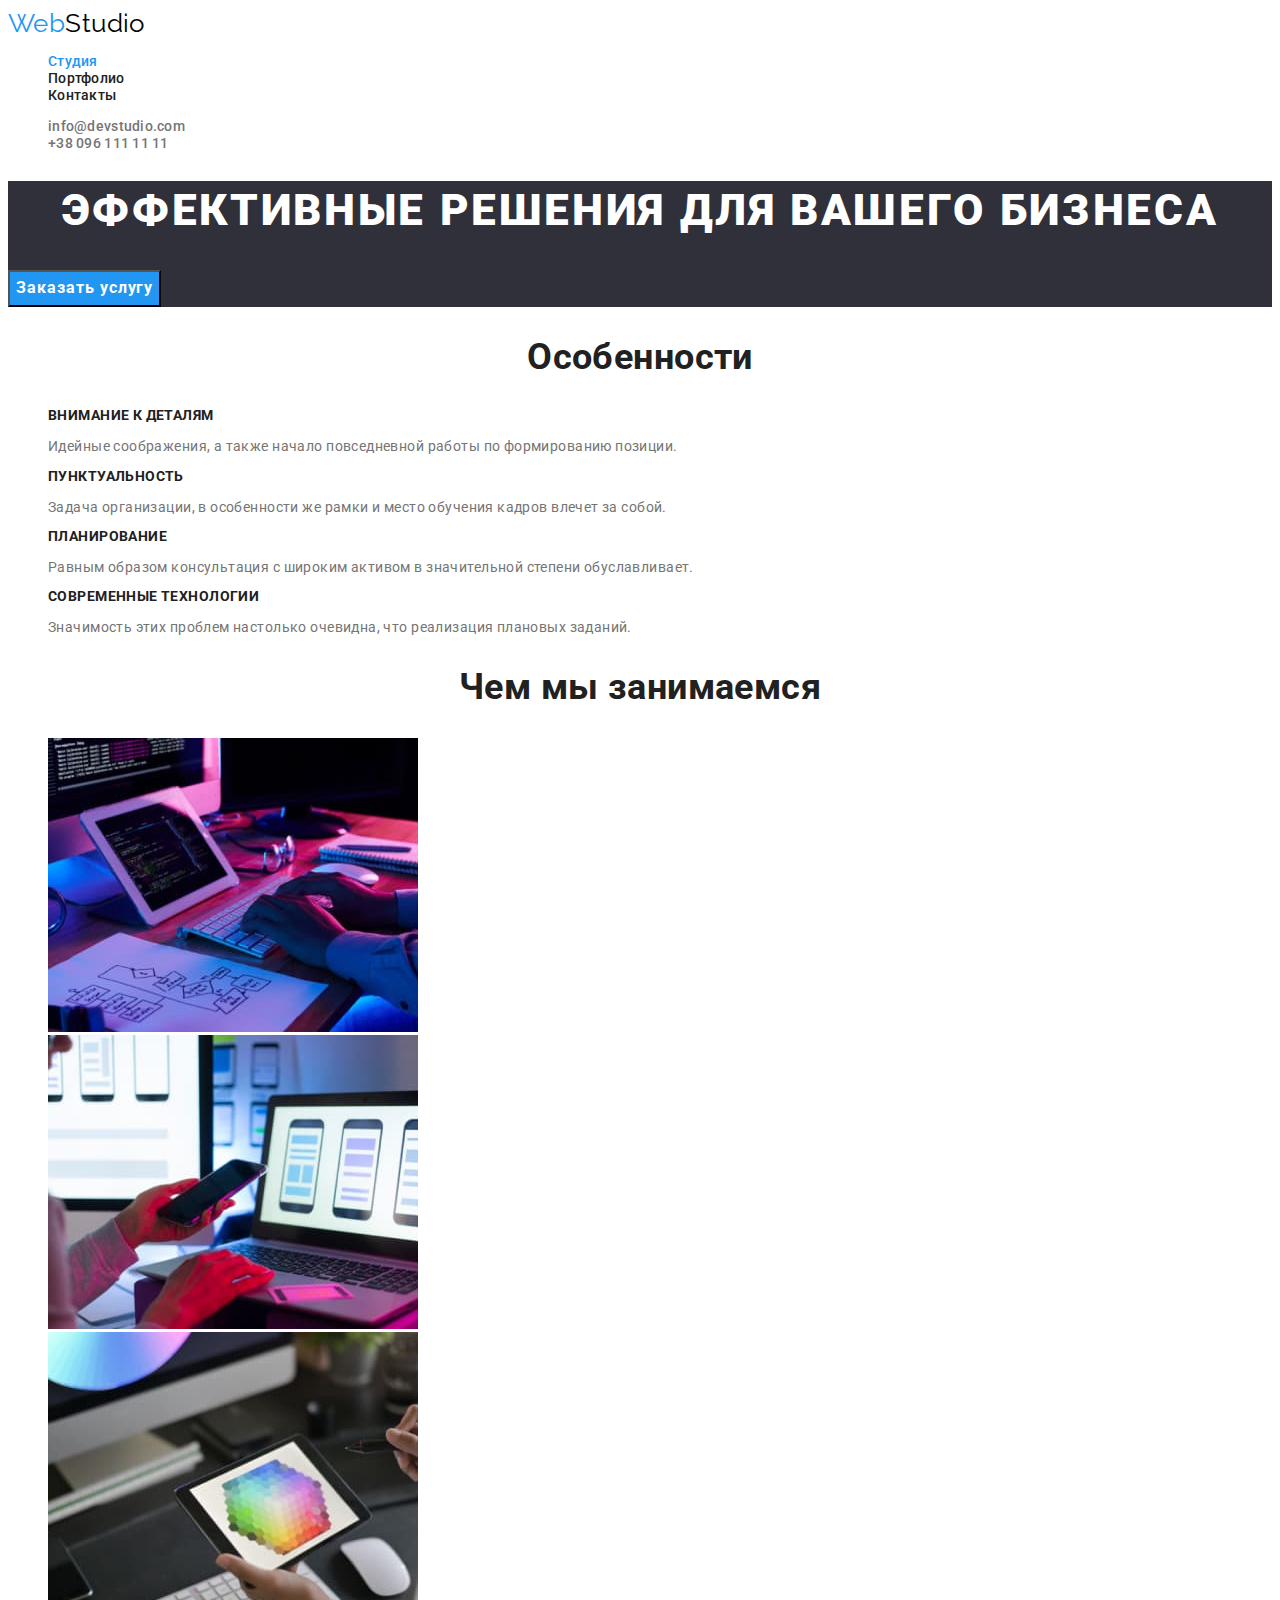
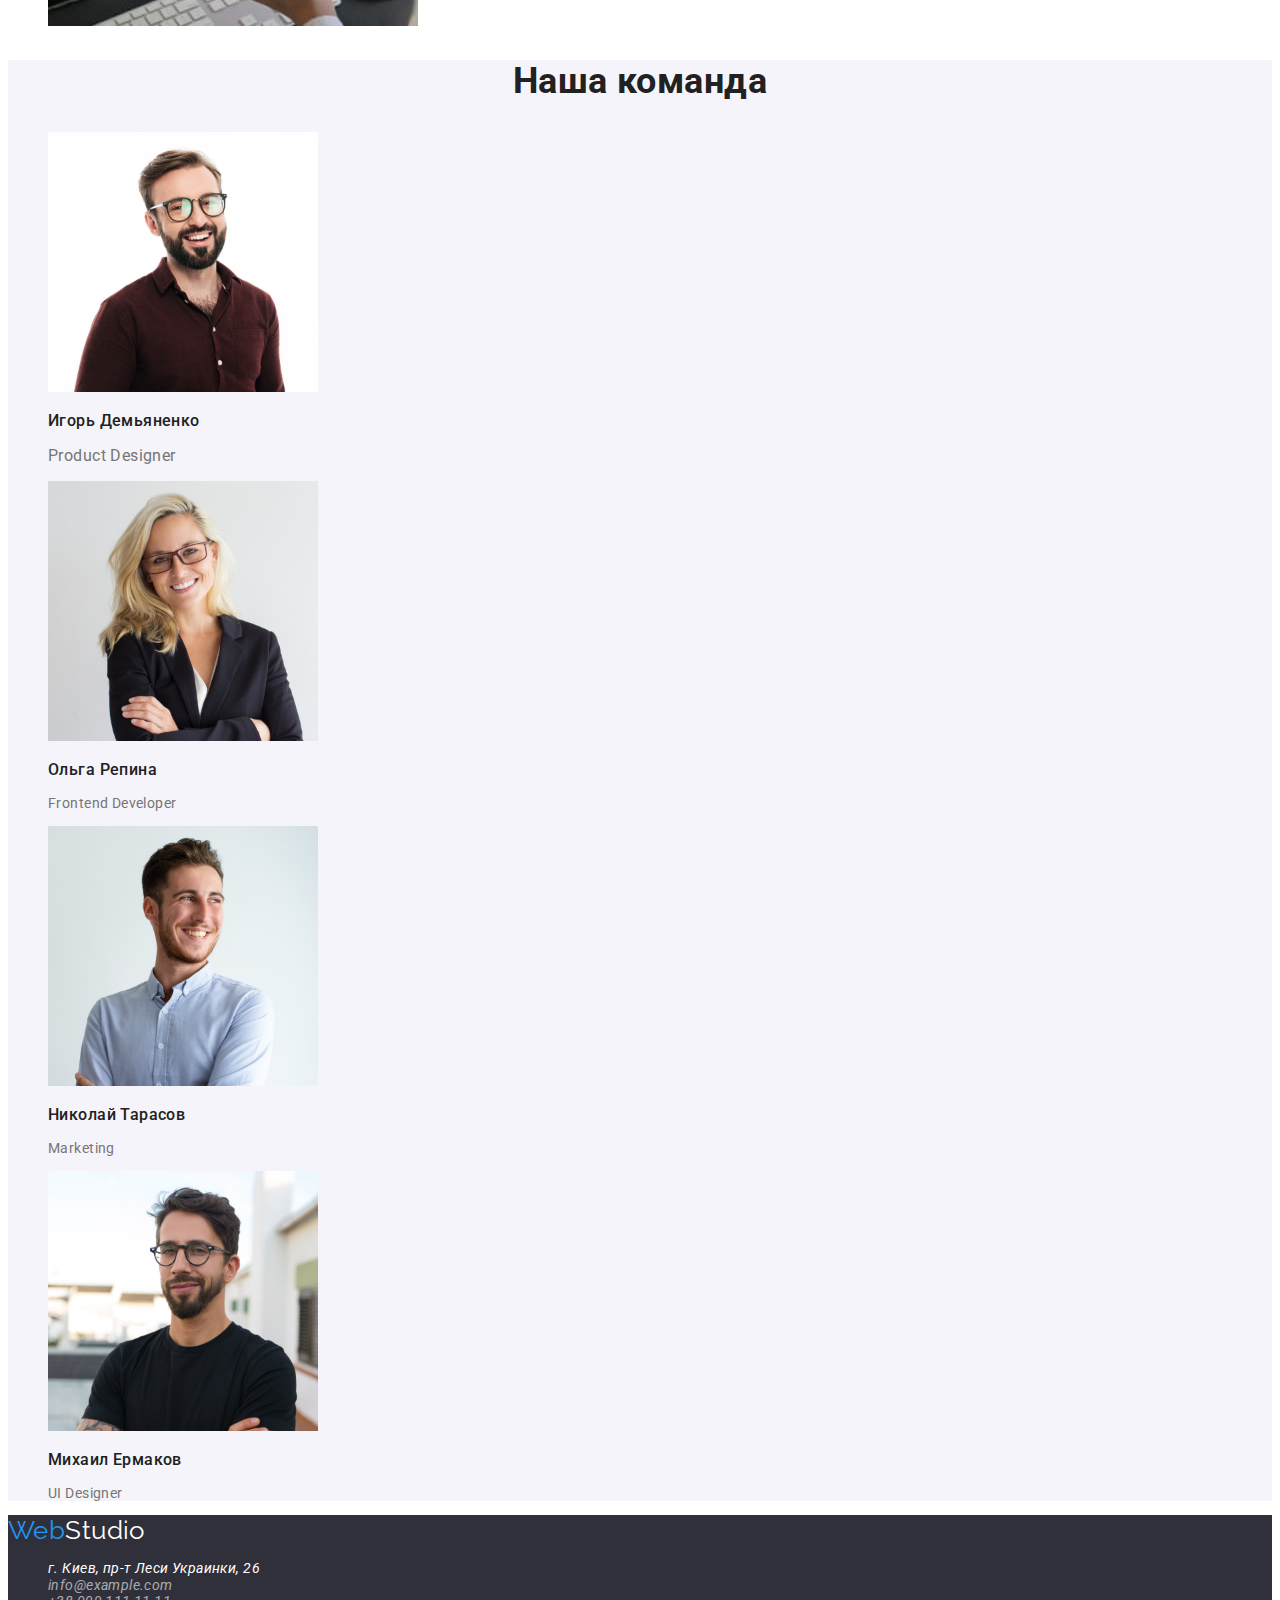
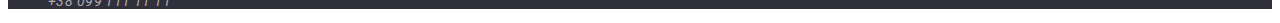
==== index.html @ 64256b89 "Скопіював файли попередньої роботи" ====
<!DOCTYPE html>
<html lang="ru">

<head>
    <meta charset="UTF-8">
    <meta http-equiv="X-UA-Compatible" content="IE=edge">
    <meta name="viewport" content="width=device-width, initial-scale=1.0">
    <title>Студія</title>
    <link rel="stylesheet" href="./css/styles.css">
    <link rel="preconnect" href="https://fonts.googleapis.com">
    <link rel="preconnect" href="https://fonts.gstatic.com" crossorigin>
    <link href="https://fonts.googleapis.com/css2?family=Raleway:wght@700&family=Roboto:wght@400;500;700;900&display=swap"
        rel="stylesheet">
</head>

<body>
    <!-- Шапка сайта -->
    <header>
        <nav>
            <a  href="./index.html" class="line">
                <span class="logo-blue logo">Web</span><span class="logo-black logo">Studio</span>
            </a>

            <ul class="site-nav list ">
                <li><a href="./index.html" class="current line">Студия</a></li>
                <li><a href="./portfolio.html" class="line">Портфолио</a></li>
                <li><a href="" class="line">Контакты</a></li>
            </ul>
        </nav>

        <ul class="site-adrress list ">
            <li><a href="mailto:info@devstudio.com" class="line">info@devstudio.com</a></li>
            <li><a href="tel:+380961111111" class="line">+38 096 111 11 11</a></li>
        </ul>

    </header>

    <!-- Уникальный контент сайта -->
    <main>
        <!-- Герой -->
        <section class="hero">
            <h1 class="hero-title">Эффективные решения для вашего бизнеса</h1>
            <button class="button" type="button">Заказать услугу</button>
        </section>

        <!-- Особенности -->
        <section class="section">
            <h2 class="section-title">Особенности</h2>
            <ul class="feature-list list">
                <li>
                    <h3 class="title">Внимание к деталям</h3>
                    <p>Идейные соображения, а также начало повседневной работы по формированию позиции.</p>
                </li>
                <li>
                    <h3 class="title">Пунктуальность</h3>
                    <p>Задача организации, в особенности же рамки и место обучения кадров влечет за собой.</p>
                </li>
                <li>
                    <h3 class="title">Планирование</h3>
                    <p>Равным образом консультация с широким активом в значительной степени обуславливает.</p>
                </li>
                <li>
                    <h3 class="title">Современные технологии</h3>
                    <p>Значимость этих проблем настолько очевидна, что реализация плановых заданий.</p>
                </li>
            </ul>
        </section>

        <!-- Чем мы занимаемся -->
        <section class="section">
            <h2 class="section-title">Чем мы занимаемся</h2>
            <ul class="list">
                <li><img src="./images/img0.1.jpg" alt="Кодируем" width="370"></li>
                <li><img src="./images/img0.2.jpg" alt="Координирует" width="370"></li>
                <li><img src="./images/img0.3.jpg" alt="Разрабатываем дизайн" width="370"></li>
            </ul>
        </section>

        <!-- Наша команда -->
        <section class="section team">
            <h2 class="section-title">Наша команда</h2>
            <ul class="team-list list">
                <li>
                    <img src="./images/img1.jpg" alt="Фото члена команды" width="270">
                    <h3 class="title">Игорь Демьяненко</h3>
                    <p class="text">Product Designer</p>
                </li>
                <li>
                    <img src="./images/img2.jpg" alt="Фото члена команды" width="270">
                    <h3 class="title">Ольга Репина</h3>
                    <p>Frontend Developer</p>
                </li>
                <li>
                    <img src="./images/img3.jpg" alt="Фото члена команды" width="270">
                    <h3 class="title">Николай Тарасов</h3>
                    <p>Marketing</p>
                </li>
                <li>
                    <img src="./images/img4.jpg" alt="Фото члена команды" width="270">
                    <h3 class="title">Михаил Ермаков</h3>
                    <p>UI Designer</p>
                </li>
            </ul>
        </section>
    </main>

    <!-- Подвал сайта -->
    <footer class="footer">
        <a href="./index.html" class="line">
            <span class="logo-blue logo">Web</span><span class="logo-white logo">Studio</span>
        </a>

        <address>
            <ul class="list">
                <li class="live-address"><a class="line" href="">г. Киев, пр-т Леси Украинки, 26</a></li>
                <li class="contacts"><a class="line" href="mailto:info@example.com">info@example.com</a></li>
                <li class="contacts"><a class="line" href="tel:+380991111111">+38 099 111 11 11</a></li>
            </ul>
        </address>
    </footer>
</body>

</html>
---- css/styles.css ----
:root {
    --primary-text-color: #757575;
    --title-text-color: #212121;
    --accent-color:#2196F3;
    --primary-white-color: #ffffff;
    --secondary-background-color: #2F303A;
}

body {
    font-family: 'Roboto', sans-serif;
    letter-spacing: 0.03em;
    font-size: 14px;
    line-height: 1.17;
    background-color: var(--primary-white-color);
    color: var(--primary-text-color);
}

.line {
    text-decoration: none;
}

.list {
    list-style: none;
}



/* ----------LOGO---------- */

.logo {
    font-family: 'Raleway', sans-serif ;
    font-size: 26px;
    line-height: 1.19;
}

.logo-blue {
    color: #2196F3 ;
} 

.logo-black{
    color: #000000;
}

.logo-white {
    color: #ffffff;
}

/* ----------HEADER---------- */

.site-nav a {
    color: var(--title-text-color);
    font-weight: 500;
    font-size: 14px;
    line-height: 1.14;
    letter-spacing: 0.02em;
}

.site-adrress a {
    color: var(--primary-text-color);
    font-weight: 500;
    font-size: 14px;
    line-height: 1.14;
    letter-spacing: 0.02em;
}

.site-nav a:hover,
.site-nav a:focus,
.site-adrress a:hover,
.site-adrress a:focus {
    color: var(--accent-color);
}

.site-nav a.current {
    color: var(--accent-color);
}

/* ---------- СТИЛІ ДЛЯ INDEX.HTML---------- */

/* ----------HERO---------- */

.hero {
    background-color: var(--secondary-background-color);
}

.hero-title {
    color: var(--primary-white-color);
    font-weight: 900;
    font-size: 44px;
    line-height: 1.36;
    text-align: center;
    letter-spacing: 0.06em;
    text-transform: uppercase;
}

.button {
    color: var(--primary-white-color);
    background-color: var(--accent-color);
    font-family: 'Roboto';
    font-weight: 700;
    font-size: 16px;
    line-height: 1.88;
    letter-spacing: 0.06em;
    cursor: pointer;
}

.button:hover,
.button:focus {
    color: var(--accent-color);
    background-color: var(--primary-white-color);
}

/* ----------SECTION---------- */

.section-title {
    color: var(--title-text-color);
    font-weight: 700;
    font-size: 36px;
    text-align: center;
}

/* ----------FEATURE---------- */

.feature-list .title {
    color: var(--title-text-color);
    font-size: 14px;
    line-height: 1.14;
    text-transform: uppercase;
}



/* ----------TEAM---------- */

.team {
    background-color: #F5F4FA;
}
.team-list .title {
    color: var(--title-text-color);
    font-weight: 500;
    font-size: 16px;
    line-height: 1.19;
}

.team-list .text {
    font-weight: 400;
    font-size: 16px;
    line-height: 1.19;
}

/* ----------FOOTER---------- */

.footer {
    background-color: var(--secondary-background-color);
}

.live-address a {
    color: var(--primary-white-color);
}

.contacts a {
    color: rgba(255, 255, 255, 0.6);
}

.live-address a:hover,
.live-address a:focus,
.contacts a:hover,
.contacts a:focus {
    color: var(--accent-color);
}

/* ---------- СТИЛІ ДЛЯ PORTFOLIO.HTML---------- */

.buttons {
    background-color: #F5F4FA;
    color: var(--title-text-color);
    font-family: 'Roboto';
    font-weight: 500;
    font-size: 16px;
    line-height: 1.62;
    cursor: pointer;
}

.buttons:hover,
.buttons:focus {
    background-color: var(--accent-color);
    color: var(--primary-white-color);
}

.our-works-titles {
    color: var(--title-text-color);
    font-size: 18px;
    line-height: 2;
    letter-spacing: 0.06em;
}

.paragraph {
    color: var(--primary-text-color);
    font-weight: 400;
    font-size: 16px;
    line-height: 1.88;
}
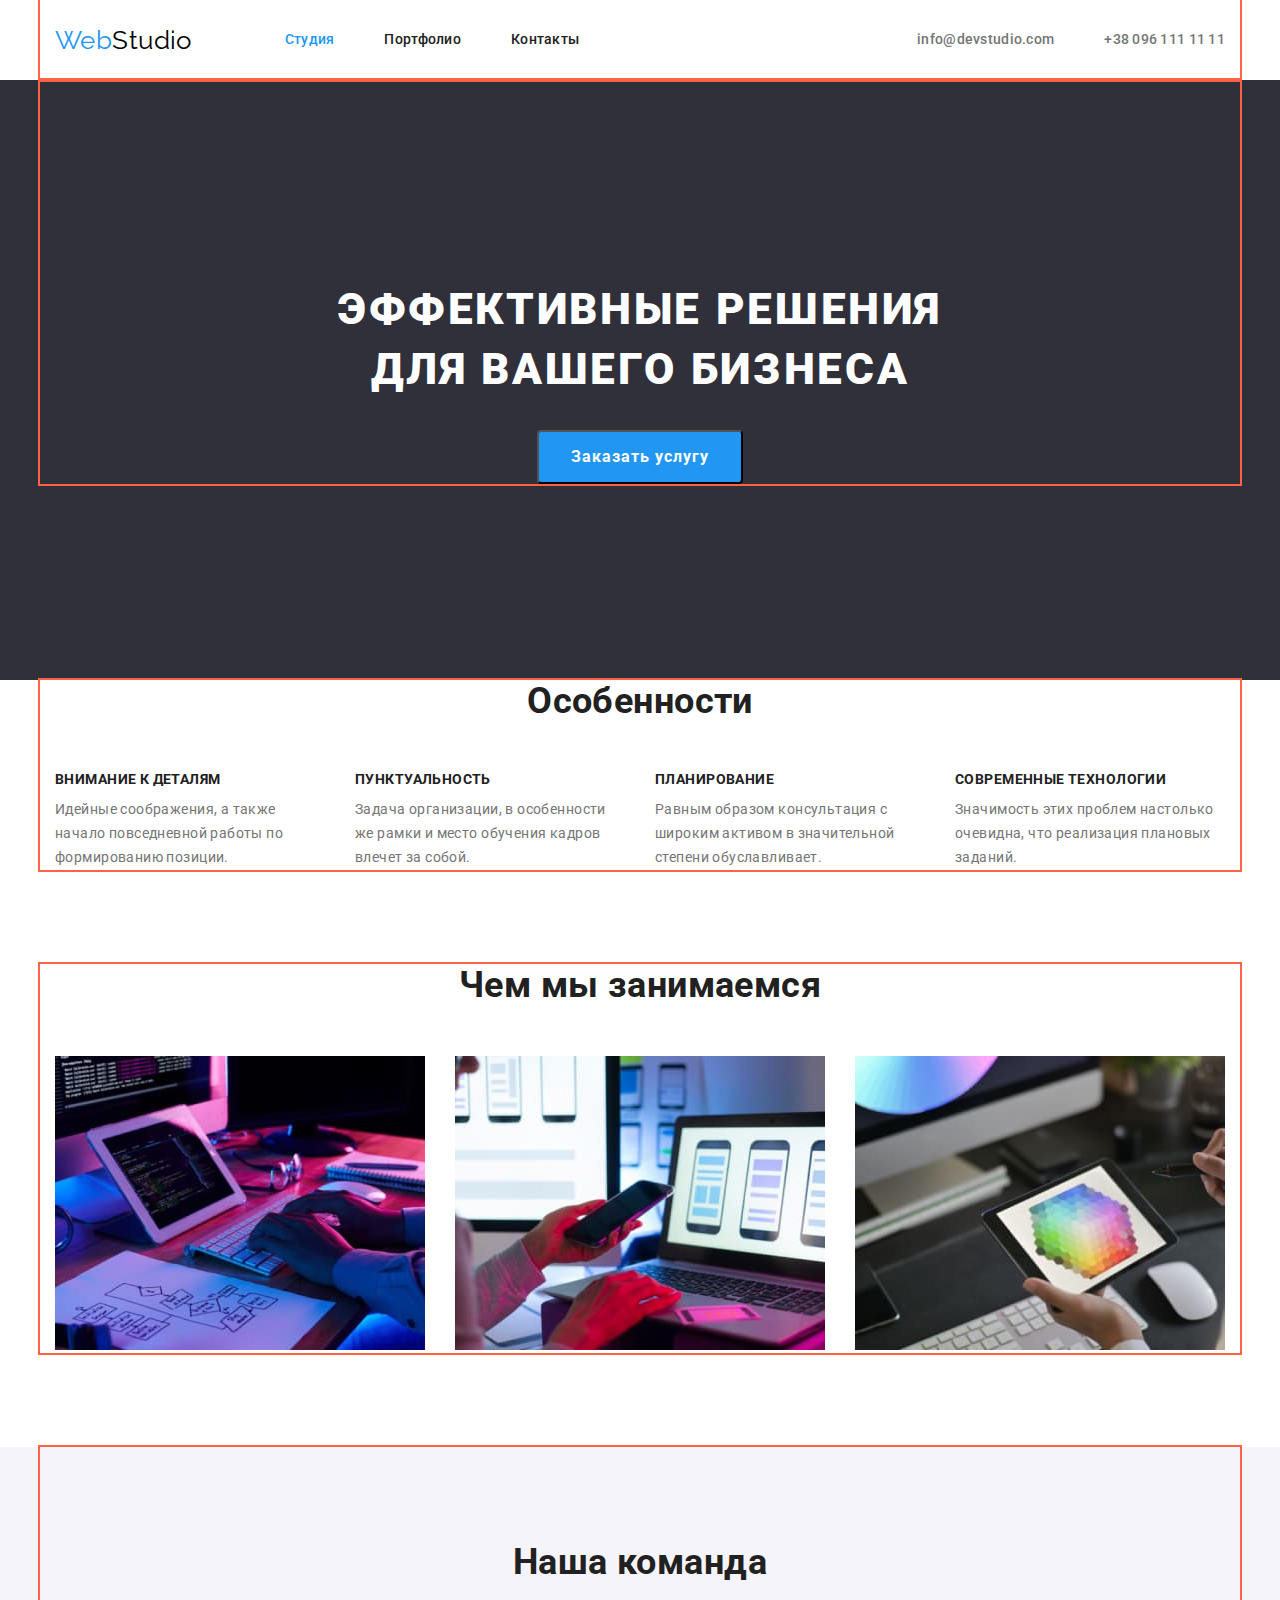
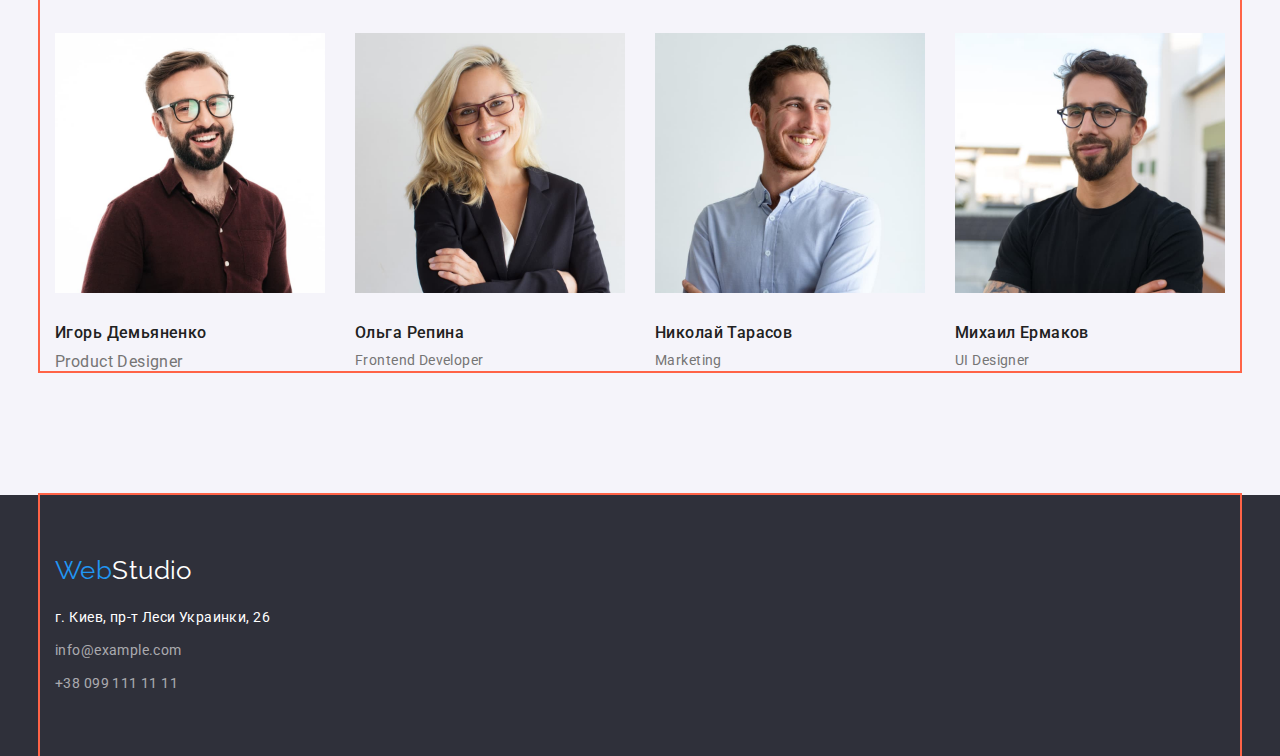
==== commit fe0d0651: "Додав додаткову розмітку" ====
--- a/index.html
+++ b/index.html
@@ -16,107 +16,118 @@
 <body>
     <!-- Шапка сайта -->
     <header>
-        <nav>
-            <a  href="./index.html" class="line">
-                <span class="logo-blue logo">Web</span><span class="logo-black logo">Studio</span>
-            </a>
-
-            <ul class="site-nav list ">
-                <li><a href="./index.html" class="current line">Студия</a></li>
-                <li><a href="./portfolio.html" class="line">Портфолио</a></li>
-                <li><a href="" class="line">Контакты</a></li>
+        <div class="container main-nav">
+            <nav class="main-nav">
+                <a href="./index.html" class="line">
+                    <span class="logo-blue logo">Web</span><span class="logo-black logo">Studio</span>
+                </a>
+                
+                <ul class="site-nav list ">
+                    <li class="item"><a href="./index.html" class="current line">Студия</a></li>
+                    <li class="item"><a href="./portfolio.html" class="line">Портфолио</a></li>
+                    <li class="item"><a href="" class="line">Контакты</a></li>
+                </ul>
+            </nav>
+            
+            <ul class="site-adrress list ">
+                <li class="item"><a href="mailto:info@devstudio.com" class="line">info@devstudio.com</a></li>
+                <li class="item"><a href="tel:+380961111111" class="line">+38 096 111 11 11</a></li>
             </ul>
-        </nav>
-
-        <ul class="site-adrress list ">
-            <li><a href="mailto:info@devstudio.com" class="line">info@devstudio.com</a></li>
-            <li><a href="tel:+380961111111" class="line">+38 096 111 11 11</a></li>
-        </ul>
-
+        </div>
     </header>
 
     <!-- Уникальный контент сайта -->
     <main>
         <!-- Герой -->
         <section class="hero">
-            <h1 class="hero-title">Эффективные решения для вашего бизнеса</h1>
-            <button class="button" type="button">Заказать услугу</button>
+            <div class="container">
+                <h1 class="hero-title">Эффективные решения<br>для вашего бизнеса</h1>
+                <button class="button" type="button">Заказать услугу</button>
+            </div>
         </section>
 
         <!-- Особенности -->
         <section class="section">
-            <h2 class="section-title">Особенности</h2>
-            <ul class="feature-list list">
-                <li>
-                    <h3 class="title">Внимание к деталям</h3>
-                    <p>Идейные соображения, а также начало повседневной работы по формированию позиции.</p>
-                </li>
-                <li>
-                    <h3 class="title">Пунктуальность</h3>
-                    <p>Задача организации, в особенности же рамки и место обучения кадров влечет за собой.</p>
-                </li>
-                <li>
-                    <h3 class="title">Планирование</h3>
-                    <p>Равным образом консультация с широким активом в значительной степени обуславливает.</p>
-                </li>
-                <li>
-                    <h3 class="title">Современные технологии</h3>
-                    <p>Значимость этих проблем настолько очевидна, что реализация плановых заданий.</p>
-                </li>
-            </ul>
+            <div class="container">
+                <h2 class="section-title">Особенности</h2>
+                <ul class="feature-list list">
+                    <li class="item">
+                        <h3 class="title">Внимание к деталям</h3>
+                        <p>Идейные соображения, а также начало повседневной работы по формированию позиции.</p>
+                    </li>
+                    <li class="item">
+                        <h3 class="title">Пунктуальность</h3>
+                        <p>Задача организации, в особенности же рамки и место обучения кадров влечет за собой.</p>
+                    </li>
+                    <li class="item">
+                        <h3 class="title">Планирование</h3>
+                        <p>Равным образом консультация с широким активом в значительной степени обуславливает.</p>
+                    </li>
+                    <li class="item">
+                        <h3 class="title">Современные технологии</h3>
+                        <p>Значимость этих проблем настолько очевидна, что реализация плановых заданий.</p>
+                    </li>
+                </ul>
+            </div>
         </section>
 
         <!-- Чем мы занимаемся -->
         <section class="section">
-            <h2 class="section-title">Чем мы занимаемся</h2>
-            <ul class="list">
-                <li><img src="./images/img0.1.jpg" alt="Кодируем" width="370"></li>
-                <li><img src="./images/img0.2.jpg" alt="Координирует" width="370"></li>
-                <li><img src="./images/img0.3.jpg" alt="Разрабатываем дизайн" width="370"></li>
-            </ul>
+            <div class="container">
+                <h2 class="section-title">Чем мы занимаемся</h2>
+                <ul class="our-job list">
+                    <li class="item"><img src="./images/img0.1.jpg" alt="Кодируем" width="370"></li>
+                    <li class="item"><img src="./images/img0.2.jpg" alt="Координирует" width="370"></li>
+                    <li class="item"><img src="./images/img0.3.jpg" alt="Разрабатываем дизайн" width="370"></li>
+                </ul>
+            </div>
         </section>
 
         <!-- Наша команда -->
         <section class="section team">
-            <h2 class="section-title">Наша команда</h2>
-            <ul class="team-list list">
-                <li>
-                    <img src="./images/img1.jpg" alt="Фото члена команды" width="270">
-                    <h3 class="title">Игорь Демьяненко</h3>
-                    <p class="text">Product Designer</p>
-                </li>
-                <li>
-                    <img src="./images/img2.jpg" alt="Фото члена команды" width="270">
-                    <h3 class="title">Ольга Репина</h3>
-                    <p>Frontend Developer</p>
-                </li>
-                <li>
-                    <img src="./images/img3.jpg" alt="Фото члена команды" width="270">
-                    <h3 class="title">Николай Тарасов</h3>
-                    <p>Marketing</p>
-                </li>
-                <li>
-                    <img src="./images/img4.jpg" alt="Фото члена команды" width="270">
-                    <h3 class="title">Михаил Ермаков</h3>
-                    <p>UI Designer</p>
-                </li>
-            </ul>
+            <div class="container">
+                <h2 class="section-title">Наша команда</h2>
+                <ul class="team-list list">
+                    <li class="item">
+                        <img src="./images/img1.jpg" alt="Фото члена команды" width="270">
+                        <h3 class="title">Игорь Демьяненко</h3>
+                        <p class="text">Product Designer</p>
+                    </li>
+                    <li class="item">
+                        <img src="./images/img2.jpg" alt="Фото члена команды" width="270">
+                        <h3 class="title">Ольга Репина</h3>
+                        <p>Frontend Developer</p>
+                    </li>
+                    <li class="item">
+                        <img src="./images/img3.jpg" alt="Фото члена команды" width="270">
+                        <h3 class="title">Николай Тарасов</h3>
+                        <p>Marketing</p>
+                    </li>
+                    <li class="item">
+                        <img src="./images/img4.jpg" alt="Фото члена команды" width="270">
+                        <h3 class="title">Михаил Ермаков</h3>
+                        <p>UI Designer</p>
+                    </li>
+                </ul>
+            </div>
         </section>
     </main>
 
     <!-- Подвал сайта -->
     <footer class="footer">
-        <a href="./index.html" class="line">
-            <span class="logo-blue logo">Web</span><span class="logo-white logo">Studio</span>
-        </a>
-
-        <address>
-            <ul class="list">
-                <li class="live-address"><a class="line" href="">г. Киев, пр-т Леси Украинки, 26</a></li>
-                <li class="contacts"><a class="line" href="mailto:info@example.com">info@example.com</a></li>
-                <li class="contacts"><a class="line" href="tel:+380991111111">+38 099 111 11 11</a></li>
-            </ul>
-        </address>
+        <div class="container">
+            <a href="./index.html" class="logotype line">
+                <span class="logo-blue logo">Web</span><span class="logo-white logo">Studio</span>
+            </a>
+            
+            <address>
+                <ul class="contacts-list list">
+                    <li class="live-address"><a class="line" href="">г. Киев, пр-т Леси Украинки, 26</a></li>
+                    <li class="contacts"><a class="line" href="mailto:info@example.com">info@example.com</a></li>
+                    <li class="contacts"><a class="line" href="tel:+380991111111">+38 099 111 11 11</a></li>
+                </ul>
+            </address>
+        </div>
     </footer>
 </body>
 
--- a/css/styles.css
+++ b/css/styles.css
@@ -1,3 +1,13 @@
+html {
+    box-sizing: border-box;
+}
+
+*,
+*::before,
+*::after {
+    box-sizing: inherit;
+}
+
 :root {
     --primary-text-color: #757575;
     --title-text-color: #212121;
@@ -7,12 +17,24 @@
 }
 
 body {
+    margin: 0;
+
+    background-color: var(--primary-white-color);
+    color: var(--primary-text-color);
     font-family: 'Roboto', sans-serif;
     letter-spacing: 0.03em;
     font-size: 14px;
     line-height: 1.17;
-    background-color: var(--primary-white-color);
-    color: var(--primary-text-color);
+
+}
+
+.container {
+    margin-left: auto;
+    margin-right: auto;
+    width: 1200px;
+    padding-left: 15px;
+    padding-right: 15px;
+    outline: 2px solid tomato;
 }
 
 .line {
@@ -21,10 +43,14 @@
 
 .list {
     list-style: none;
-}
-
-
-
+    padding: 0;
+    margin: 0;
+}
+
+h1, h2, h3, h4, h5, h6, p {
+    margin-top: 0;
+    margin-bottom: 0;
+}
 /* ----------LOGO---------- */
 
 .logo {
@@ -47,7 +73,25 @@
 
 /* ----------HEADER---------- */
 
+.main-nav {
+    display: flex;
+    align-items: center;
+}
+
+.site-nav {
+    display: flex;
+    margin-left: 93px;
+}
+
+.site-nav .item:not(:last-child) {
+    margin-right: 50px;
+}
+
 .site-nav a {
+    display: block;
+    padding-top: 32px;
+    padding-bottom: 32px;
+
     color: var(--title-text-color);
     font-weight: 500;
     font-size: 14px;
@@ -55,7 +99,20 @@
     letter-spacing: 0.02em;
 }
 
+.site-adrress {
+    display: flex;
+    margin-left: auto;
+}
+
+.site-adrress .item + .item {
+    margin-left: 50px;
+}
+
 .site-adrress a {
+    display: block;
+    padding-top: 32px;
+    padding-bottom: 32px;
+
     color: var(--primary-text-color);
     font-weight: 500;
     font-size: 14px;
@@ -80,21 +137,33 @@
 
 .hero {
     background-color: var(--secondary-background-color);
+    text-align: center;
+    height: 600px;
 }
 
 .hero-title {
+    margin-top: 0;
+    margin-bottom: 30px;
+    padding-top: 200px;
+
     color: var(--primary-white-color);
     font-weight: 900;
     font-size: 44px;
     line-height: 1.36;
-    text-align: center;
+    
     letter-spacing: 0.06em;
     text-transform: uppercase;
 }
 
 .button {
+    border-radius: 4px;
+    padding: 10px 32px;
+    min-width: 200px;
+    text-align: center;
+
     color: var(--primary-white-color);
     background-color: var(--accent-color);
+    
     font-family: 'Roboto';
     font-weight: 700;
     font-size: 16px;
@@ -111,7 +180,14 @@
 
 /* ----------SECTION---------- */
 
+.section {
+    margin-bottom: 94px;
+}
+
 .section-title {
+    margin-top: 0;
+    margin-bottom: 50px;
+
     color: var(--title-text-color);
     font-weight: 700;
     font-size: 36px;
@@ -120,21 +196,75 @@
 
 /* ----------FEATURE---------- */
 
+.feature-list {
+    display: flex;
+}
+
+.feature-list .item {
+    width: 270px;
+}
+
+.feature-list .item + .item {
+    margin-left: 30px;
+}
+
 .feature-list .title {
+    margin-top: 0;
+    margin-bottom: 10px;
+
     color: var(--title-text-color);
     font-size: 14px;
     line-height: 1.14;
     text-transform: uppercase;
 }
 
-
+.feature-list p {
+    margin-top: 0;
+    margin-bottom: 0;
+
+    line-height: 1.71;
+}
+
+/* ----------JOB---------- */
+
+.our-job {
+    display: flex;
+}
+
+.our-job .item + .item {
+    margin-left: 30px;
+}
 
 /* ----------TEAM---------- */
 
 .team {
     background-color: #F5F4FA;
-}
+    margin-bottom: 0;
+
+    height: 648px;
+}
+
+.team .section-title {
+    padding-top: 94px;
+}
+
+.team-list {
+    display: flex;
+}
+
+.team-list .item + .item {
+    margin-left: 30px;
+}
+
+.team-list img {
+    display: block;
+    margin-bottom: 30px;
+}
+
 .team-list .title {
+
+    margin-bottom: 10px;
+
     color: var(--title-text-color);
     font-weight: 500;
     font-size: 16px;
@@ -153,11 +283,32 @@
     background-color: var(--secondary-background-color);
 }
 
+.logotype {
+    display: inline-block;
+    padding-top: 60px;
+    margin-bottom: 20px;
+}
+
+.contacts-list {
+    padding-bottom: 60px;
+
+    font-style: normal;
+    line-height: 1.71;
+}
+
+.contacts-list a {
+    display: inline-block;
+}
+
+.contacts {
+    margin-top: 9px;
+}
+
 .live-address a {
     color: var(--primary-white-color);
 }
 
-.contacts a {
+.contacts a {    
     color: rgba(255, 255, 255, 0.6);
 }
 
@@ -170,7 +321,21 @@
 
 /* ---------- СТИЛІ ДЛЯ PORTFOLIO.HTML---------- */
 
+.buttons-list {
+    display: flex;
+    justify-content: center;
+    margin-bottom: 50px;
+}
+
+.buttons-list .item + .item {
+    margin-left: 8px;
+}
+
 .buttons {
+    padding: 6px 22px;
+    border: transparent;
+    border-radius: 4px;
+
     background-color: #F5F4FA;
     color: var(--title-text-color);
     font-family: 'Roboto';
@@ -186,7 +351,26 @@
     color: var(--primary-white-color);
 }
 
-.our-works-titles {
+.our-works {
+    display: flex;
+    flex-wrap: wrap;
+}
+
+.our-works .item {
+    width: calc((100% - 60px) / 3);
+    margin-right: 30px;
+    margin-bottom: 30px;
+}
+
+.our-works .item:nth-child(3n){
+    margin-right: 0;
+}
+
+.our-works .item:nth-last-child(-n + 3) {
+    margin-bottom: 94px;
+}
+
+.our-works .titles {
     color: var(--title-text-color);
     font-size: 18px;
     line-height: 2;
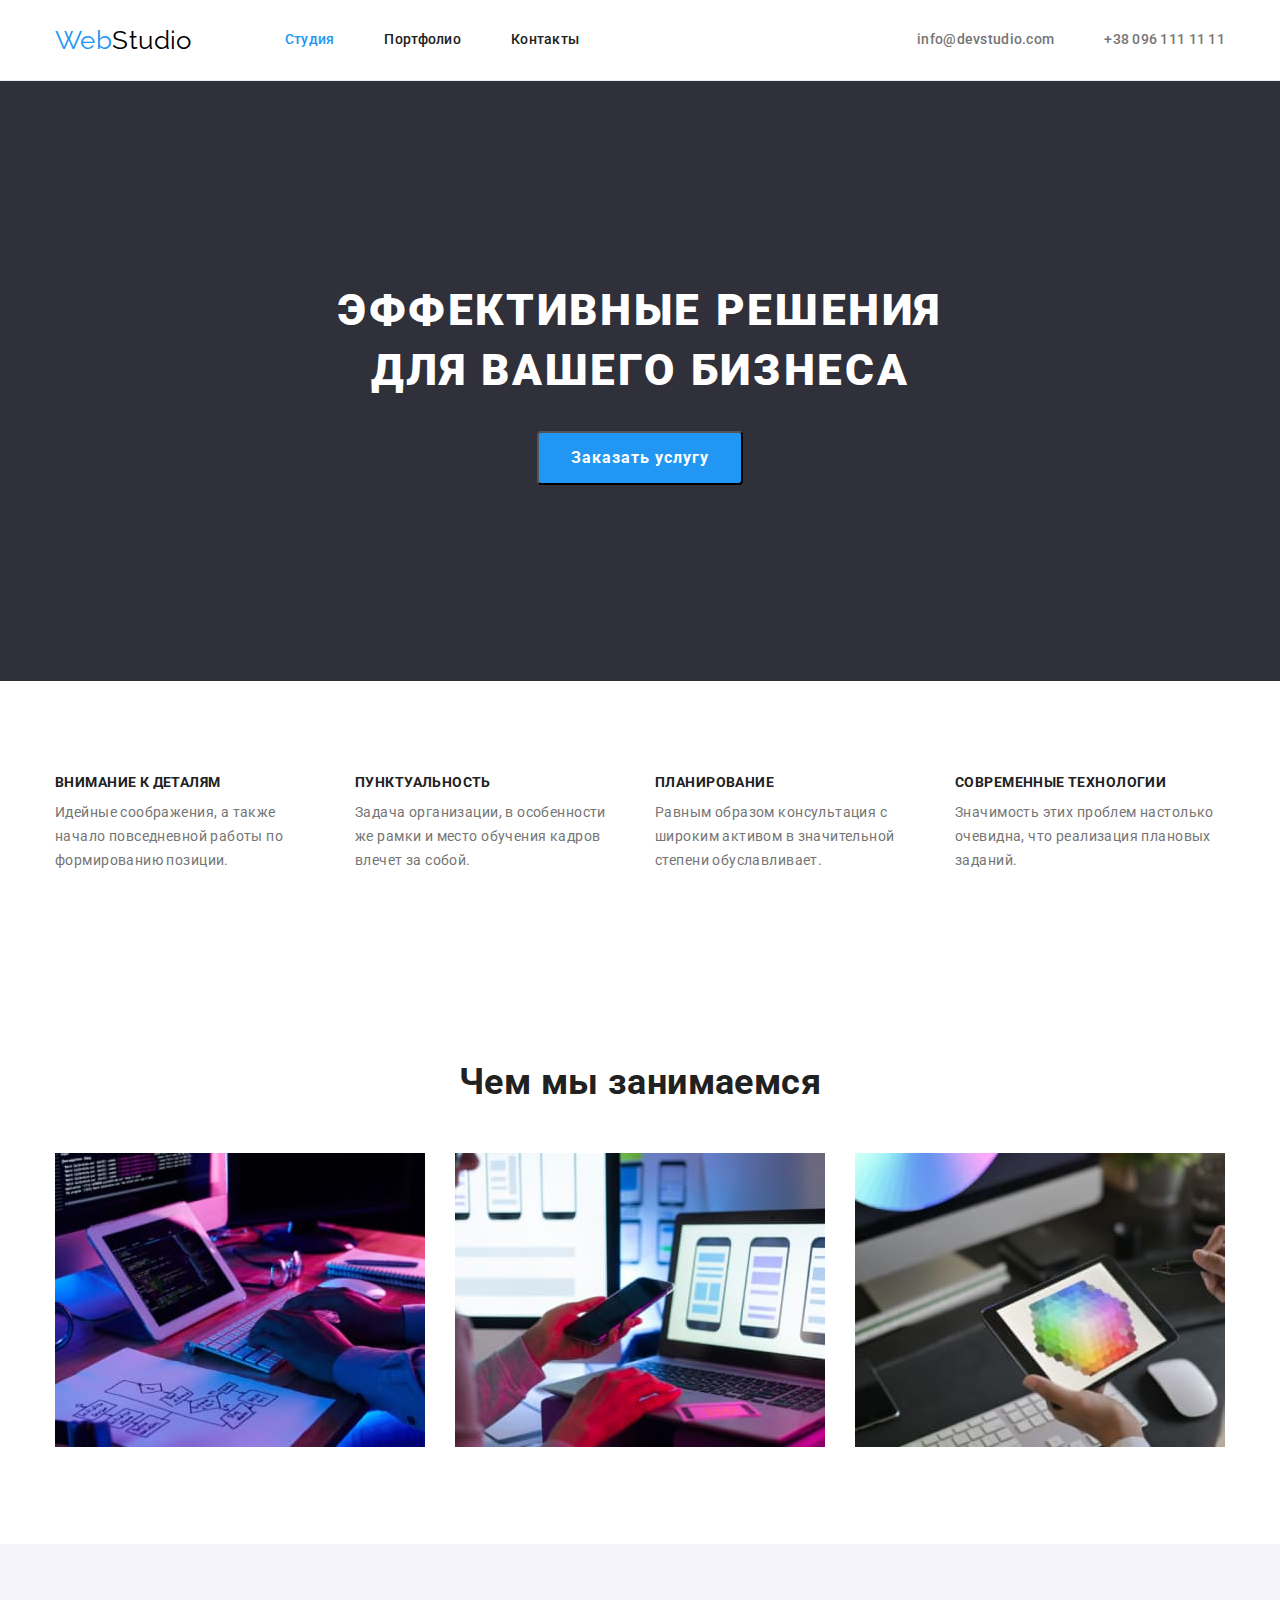
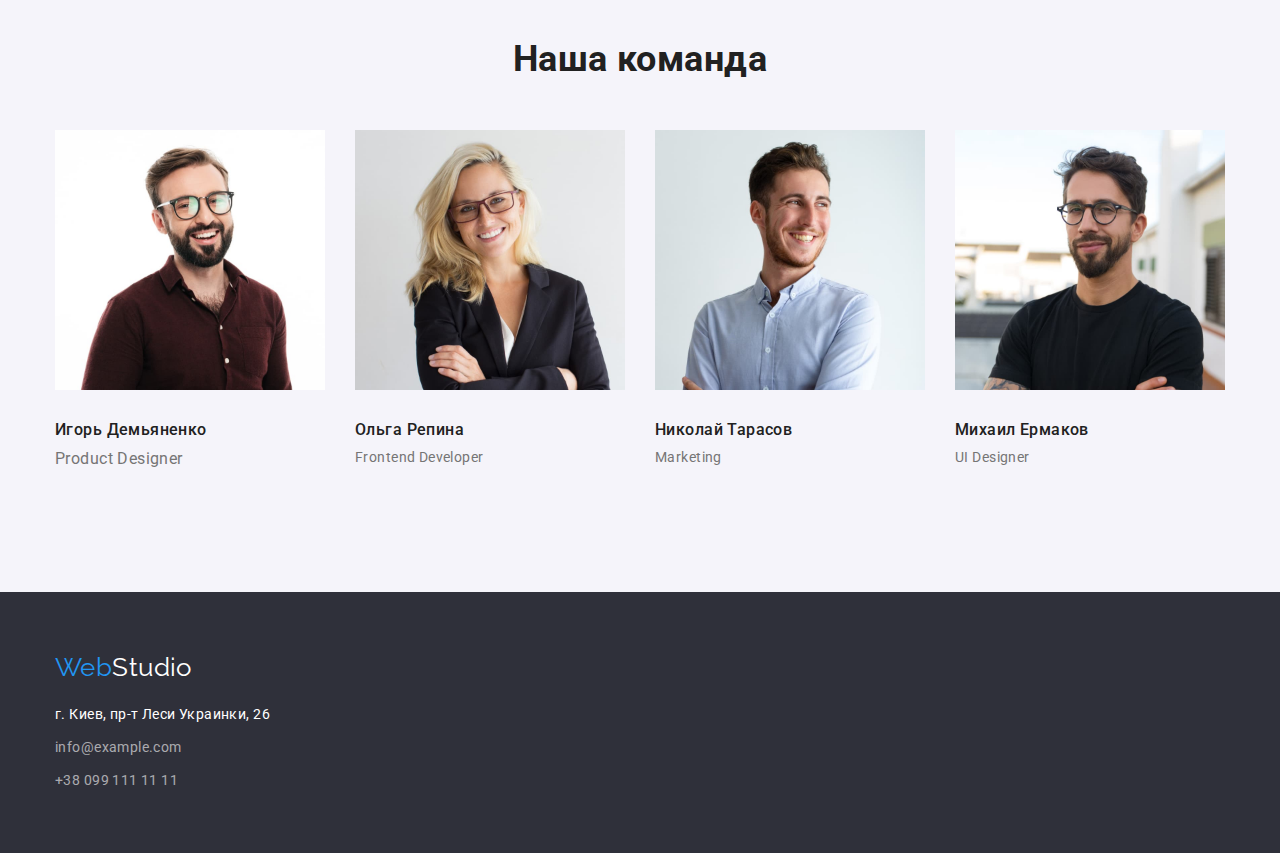
==== commit 840d4fce: "Додав додаткову розмітку" ====
--- a/index.html
+++ b/index.html
@@ -6,16 +6,17 @@
     <meta http-equiv="X-UA-Compatible" content="IE=edge">
     <meta name="viewport" content="width=device-width, initial-scale=1.0">
     <title>Студія</title>
-    <link rel="stylesheet" href="./css/styles.css">
     <link rel="preconnect" href="https://fonts.googleapis.com">
     <link rel="preconnect" href="https://fonts.gstatic.com" crossorigin>
-    <link href="https://fonts.googleapis.com/css2?family=Raleway:wght@700&family=Roboto:wght@400;500;700;900&display=swap"
-        rel="stylesheet">
+    <link href="https://fonts.googleapis.com/css2?family=Raleway:wght@700&family=Roboto:wght@400;500;700;900&display=swap" rel="stylesheet">
+    <link rel="stylesheet" href="https://cdnjs.cloudflare.com/ajax/libs/modern-normalize/1.1.0/modern-normalize.min.css">
+    <link rel="stylesheet" href="./css/styles.css">
+
 </head>
 
 <body>
     <!-- Шапка сайта -->
-    <header>
+    <header class="header">
         <div class="container main-nav">
             <nav class="main-nav">
                 <a href="./index.html" class="line">
@@ -49,7 +50,7 @@
         <!-- Особенности -->
         <section class="section">
             <div class="container">
-                <h2 class="section-title">Особенности</h2>
+                <h2 hidden class="section-title">Особенности</h2>
                 <ul class="feature-list list">
                     <li class="item">
                         <h3 class="title">Внимание к деталям</h3>
--- a/css/styles.css
+++ b/css/styles.css
@@ -34,7 +34,6 @@
     width: 1200px;
     padding-left: 15px;
     padding-right: 15px;
-    outline: 2px solid tomato;
 }
 
 .line {
@@ -72,6 +71,10 @@
 }
 
 /* ----------HEADER---------- */
+
+.header {
+    border-bottom: 1px solid #ECECEC;
+}
 
 .main-nav {
     display: flex;
@@ -181,7 +184,8 @@
 /* ----------SECTION---------- */
 
 .section {
-    margin-bottom: 94px;
+    padding-top: 94px;
+    padding-bottom: 94px;
 }
 
 .section-title {
@@ -242,10 +246,6 @@
     margin-bottom: 0;
 
     height: 648px;
-}
-
-.team .section-title {
-    padding-top: 94px;
 }
 
 .team-list {
@@ -321,6 +321,11 @@
 
 /* ---------- СТИЛІ ДЛЯ PORTFOLIO.HTML---------- */
 
+.portfolio-section {
+    margin-top: 94px;
+    margin-bottom: 94px;
+}
+
 .buttons-list {
     display: flex;
     justify-content: center;
@@ -367,10 +372,24 @@
 }
 
 .our-works .item:nth-last-child(-n + 3) {
-    margin-bottom: 94px;
+    margin-bottom: 0px;
+}
+
+.our-works .description {
+    border: 1px solid #EEEEEE;
+    padding-top: 20px;
+    padding-bottom: 26px;
+    padding-left: 24px;
+
+}
+
+.our-works img {
+    display: block;
 }
 
 .our-works .titles {
+    margin-bottom: 4px;
+
     color: var(--title-text-color);
     font-size: 18px;
     line-height: 2;
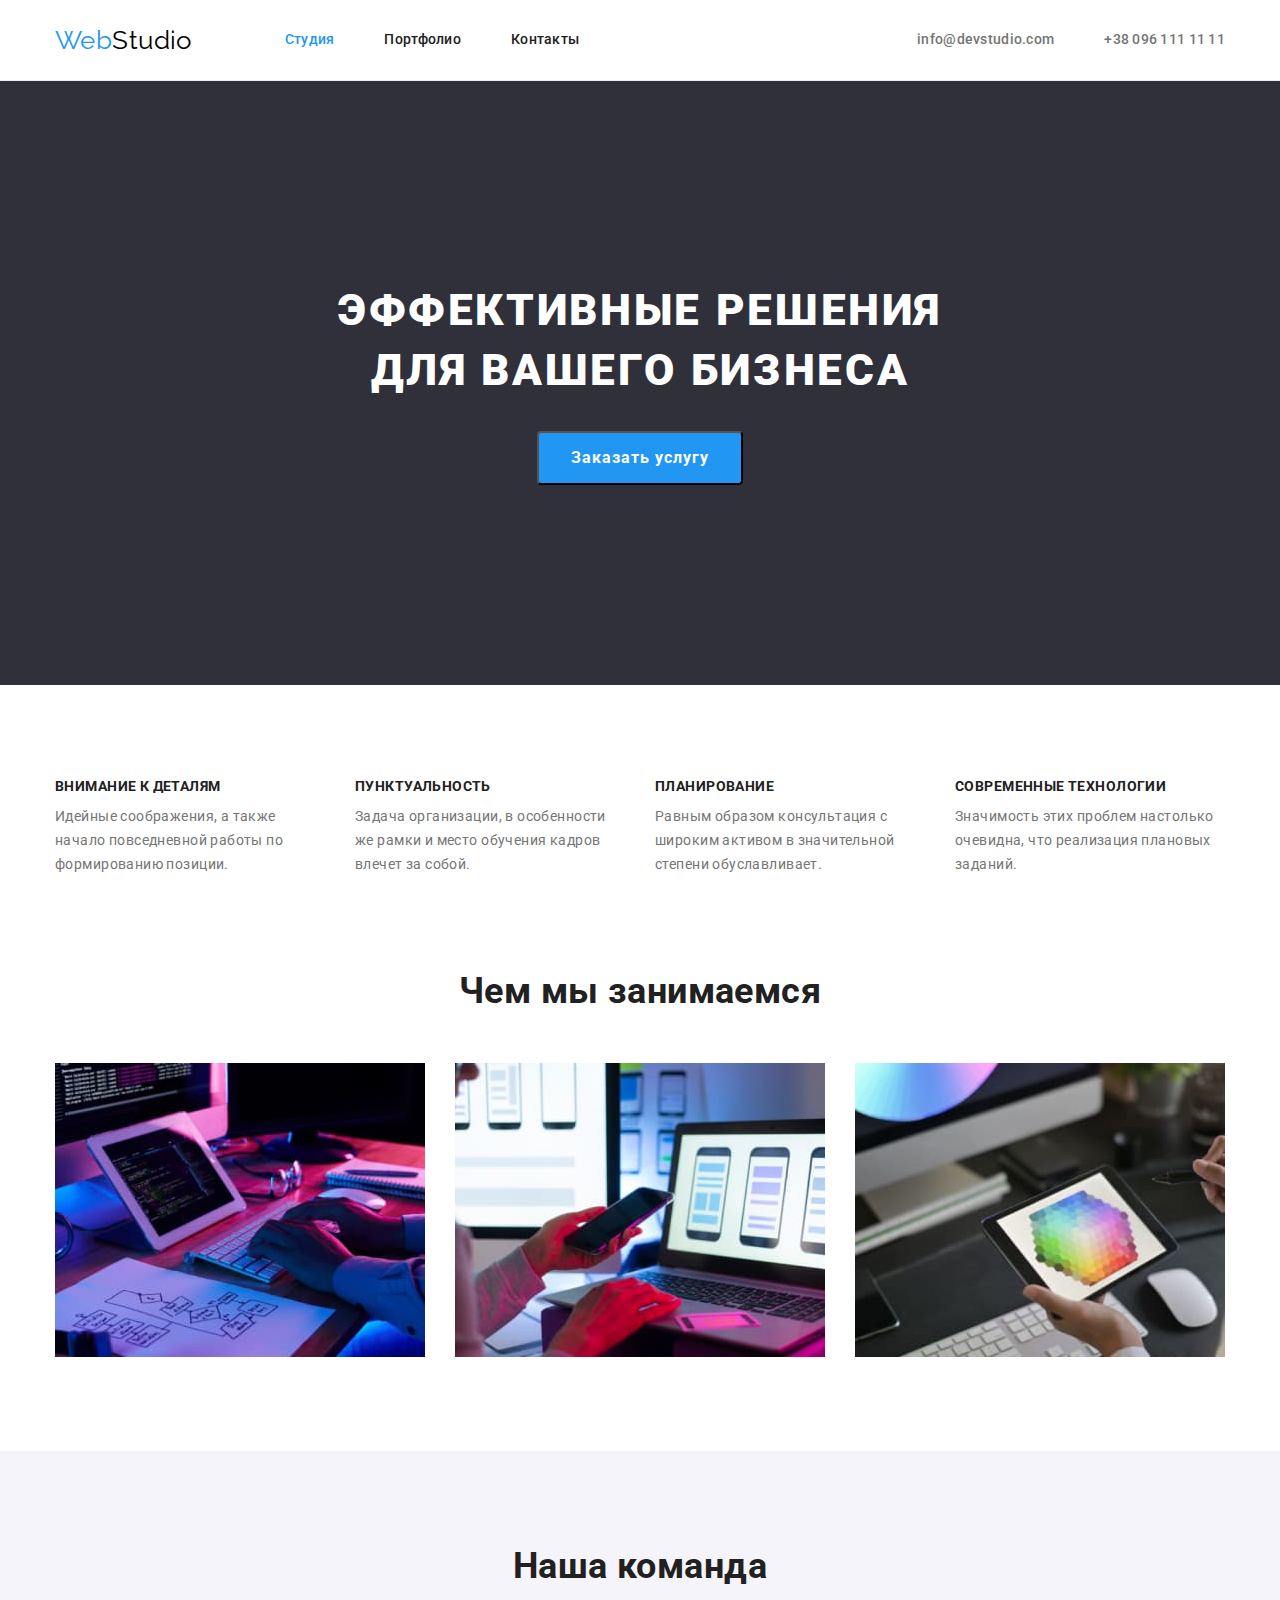
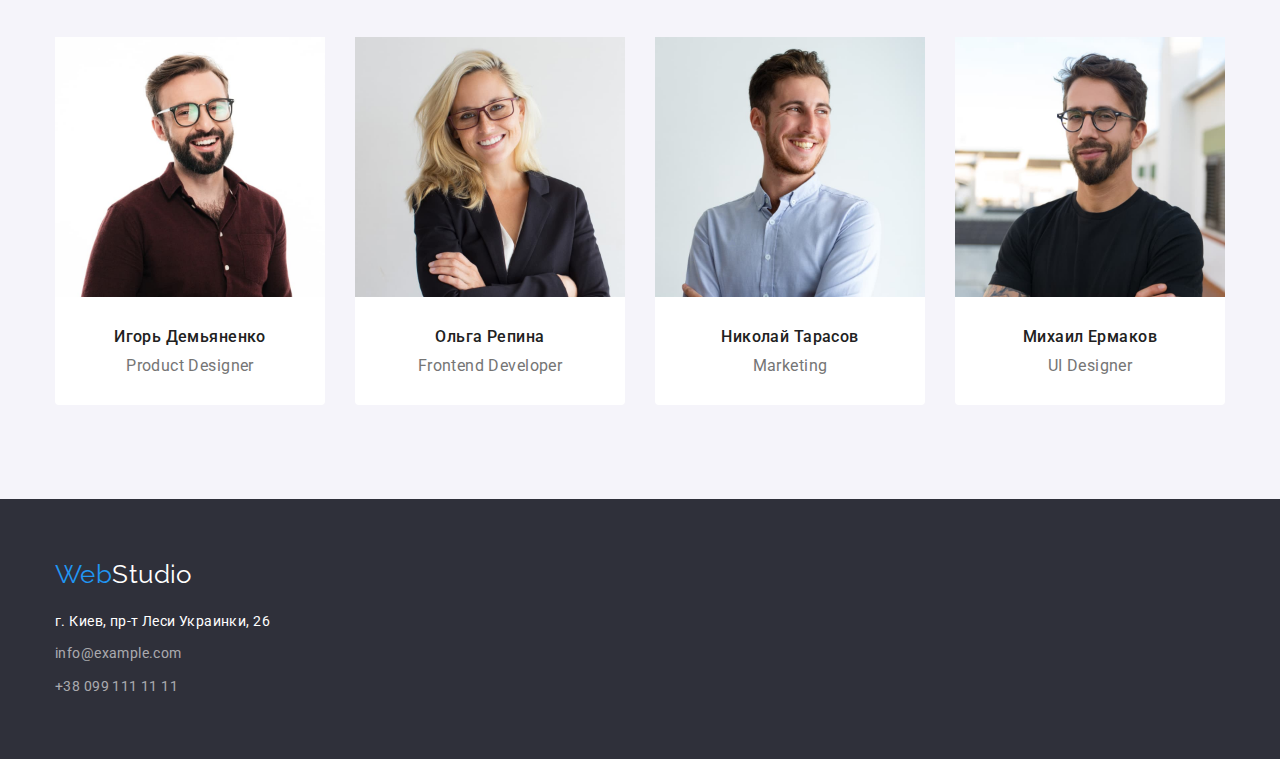
==== commit 4bd67921: "Додав додаткову розмітку" ====
--- a/index.html
+++ b/index.html
@@ -42,7 +42,7 @@
         <!-- Герой -->
         <section class="hero">
             <div class="container">
-                <h1 class="hero-title">Эффективные решения<br>для вашего бизнеса</h1>
+                <h1 class="hero-title">Эффективные решения для вашего бизнеса</h1>
                 <button class="button" type="button">Заказать услугу</button>
             </div>
         </section>
@@ -91,23 +91,31 @@
                 <ul class="team-list list">
                     <li class="item">
                         <img src="./images/img1.jpg" alt="Фото члена команды" width="270">
-                        <h3 class="title">Игорь Демьяненко</h3>
+                        <div class="info">
+                            <h3 class="title">Игорь Демьяненко</h3>
                         <p class="text">Product Designer</p>
+                        </div>
                     </li>
                     <li class="item">
                         <img src="./images/img2.jpg" alt="Фото члена команды" width="270">
-                        <h3 class="title">Ольга Репина</h3>
-                        <p>Frontend Developer</p>
+                        <div class="info">
+                            <h3 class="title">Ольга Репина</h3>
+                        <p class="text">Frontend Developer</p>
+                        </div>
                     </li>
                     <li class="item">
                         <img src="./images/img3.jpg" alt="Фото члена команды" width="270">
-                        <h3 class="title">Николай Тарасов</h3>
-                        <p>Marketing</p>
+                        <div class="info">
+                            <h3 class="title">Николай Тарасов</h3>
+                        <p class="text">Marketing</p>
+                        </div>
                     </li>
                     <li class="item">
                         <img src="./images/img4.jpg" alt="Фото члена команды" width="270">
-                        <h3 class="title">Михаил Ермаков</h3>
-                        <p>UI Designer</p>
+                        <div class="info">
+                            <h3 class="title">Михаил Ермаков</h3>
+                        <p class="text">UI Designer</p>
+                        </div>
                     </li>
                 </ul>
             </div>
--- a/css/styles.css
+++ b/css/styles.css
@@ -28,6 +28,12 @@
 
 }
 
+img {
+    display: block;
+    max-width: 100%;
+    height: auto;
+}
+
 .container {
     margin-left: auto;
     margin-right: auto;
@@ -141,13 +147,17 @@
 .hero {
     background-color: var(--secondary-background-color);
     text-align: center;
-    height: 600px;
+    padding-top: 200px;
+    padding-bottom: 200px;
 }
 
 .hero-title {
     margin-top: 0;
     margin-bottom: 30px;
-    padding-top: 200px;
+    margin-left: auto;
+    margin-right: auto;
+    width: 696px;
+
 
     color: var(--primary-white-color);
     font-weight: 900;
@@ -188,6 +198,10 @@
     padding-bottom: 94px;
 }
 
+.section:nth-child(3) {
+    padding-top: 0;
+}
+
 .section-title {
     margin-top: 0;
     margin-bottom: 50px;
@@ -252,13 +266,20 @@
     display: flex;
 }
 
+.team-list .item {
+    background: #FFFFFF;
+    border-radius: 0px 0px 4px 4px;
+}
+
 .team-list .item + .item {
     margin-left: 30px;
 }
 
-.team-list img {
-    display: block;
-    margin-bottom: 30px;
+.info {
+    padding-top: 30px;
+    padding-bottom: 30px;
+
+    text-align: center;
 }
 
 .team-list .title {
@@ -272,7 +293,6 @@
 }
 
 .team-list .text {
-    font-weight: 400;
     font-size: 16px;
     line-height: 1.19;
 }
@@ -281,17 +301,16 @@
 
 .footer {
     background-color: var(--secondary-background-color);
+    padding-top: 60px;
+    padding-bottom: 60px;
 }
 
 .logotype {
     display: inline-block;
-    padding-top: 60px;
     margin-bottom: 20px;
 }
 
 .contacts-list {
-    padding-bottom: 60px;
-
     font-style: normal;
     line-height: 1.71;
 }
@@ -322,8 +341,8 @@
 /* ---------- СТИЛІ ДЛЯ PORTFOLIO.HTML---------- */
 
 .portfolio-section {
-    margin-top: 94px;
-    margin-bottom: 94px;
+    padding-top: 94px;
+    padding-bottom: 94px;
 }
 
 .buttons-list {
@@ -376,10 +395,13 @@
 }
 
 .our-works .description {
-    border: 1px solid #EEEEEE;
+    border-left: 1px solid #EEEEEE;
+    border-right: 1px solid #EEEEEE;
+    border-bottom: 1px solid #EEEEEE;
     padding-top: 20px;
     padding-bottom: 26px;
     padding-left: 24px;
+    padding-right: 24px;
 
 }
 
